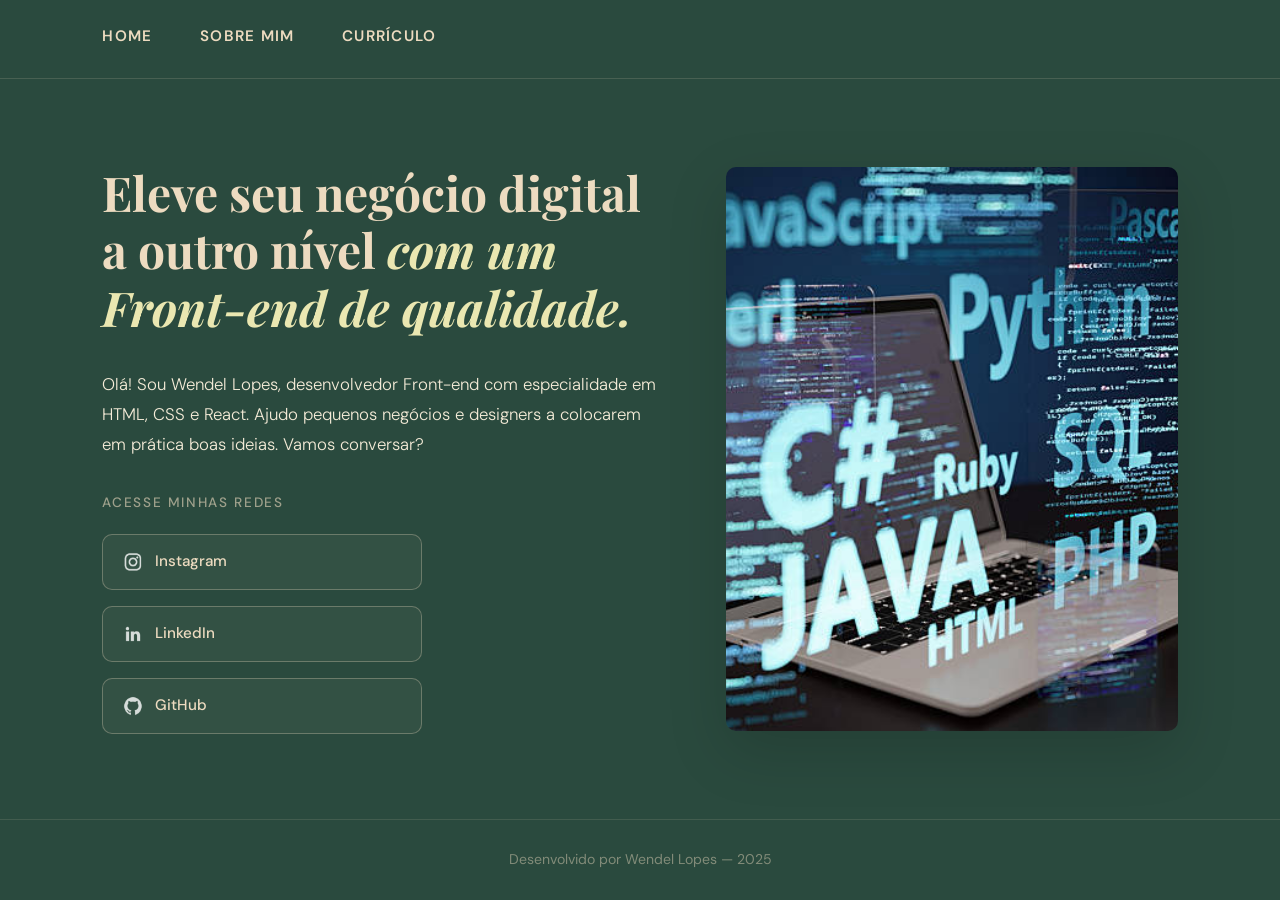
==== index.html @ 4afd9ea7 "Add files via upload" ====
<!DOCTYPE html>
<html lang="pt-br">
<head>
    <meta charset="UTF-8">
    <meta http-equiv="X-UA-Compatible" content="IE=edge">
    <meta name="viewport" content="width=device-width, initial-scale=1.0">
    <title>Wendel Lopes — Portfólio</title>
    <link rel="stylesheet" href="style.css">
</head>
<body>

    <header class="cabecalho">
        <nav class="cabecalho__menu">
            <a class="cabecalho__menu__link" href="index.html">Home</a>
            <a class="cabecalho__menu__link" href="about.html">Sobre mim</a>
            <a class="cabecalho__menu__link" href="curriculo.html">Currículo</a>
        </nav>
    </header>

    <main class="apresentacao home-layout">

        <section class="apresentacao__conteudo">
            <h1 class="apresentacao__conteudo__titulo">
                Eleve seu negócio digital a outro nível
                <strong class="titulo-destaque"> com um Front-end de qualidade.</strong>
            </h1>
            <p class="apresentacao__conteudo__texto">
                Olá! Sou Wendel Lopes, desenvolvedor Front-end com especialidade em HTML, CSS e React.
                Ajudo pequenos negócios e designers a colocarem em prática boas ideias. Vamos conversar?
            </p>

            <div class="apresentacao__links">
                <h2 class="apresentacao__links__subtitulo">Acesse minhas redes</h2>

                <a class="apresentacao__links__navegacao" href="https://www.instagram.com/lt_wendel/" target="_blank">
                    <img class="imagens_links" src="instagram.png" alt="Instagram">
                    Instagram
                </a>
                <a class="apresentacao__links__navegacao" href="https://www.linkedin.com/in/wendel-teodoro" target="_blank">
                    <img class="imagens_links" src="linkedin.png" alt="LinkedIn">
                    LinkedIn
                </a>
                <a class="apresentacao__links__navegacao" href="https://github.com/ltwendellopes" target="_blank">
                    <img class="imagens_links" src="github.png" alt="GitHub">
                    GitHub
                </a>
            </div>
        </section>

        <img class="apresentacao__imagem" src="imagemprogramacao.jpg" alt="Wendel Lopes">

    </main>

    <footer class="rodape">
        <p>Desenvolvido por Wendel Lopes &mdash; 2025</p>
    </footer>

</body>
</html>
---- style.css ----
@import url('https://fonts.googleapis.com/css2?family=Playfair+Display:wght@700;900&family=DM+Sans:wght@300;400;500;600&display=swap');

:root {
    --verde-escuro:   #2A4A3E;
    --verde-medio:    #3C6255;
    --verde-claro:    #4E7A68;
    --creme:          #EDDBC0;
    --creme-claro:    #F5ECD8;
    --creme-hover:    #EAE7B1;
    --texto-escuro:   #1A1A1A;
    --texto-medio:    #3A3A3A;
    --branco:         #FFFFFF;
    --sombra:         rgba(0,0,0,0.15);

    --fonte-titulo:  'Playfair Display', serif;
    --fonte-corpo:   'DM Sans', sans-serif;

    --raio:   10px;
    --trans:  0.3s ease;
}

*, *::before, *::after {
    margin: 0;
    padding: 0;
    box-sizing: border-box;
}

html { scroll-behavior: smooth; }

body {
    background-color: var(--verde-escuro);
    color: var(--texto-escuro);
    font-family: var(--fonte-corpo);
    min-height: 100vh;
    display: flex;
    flex-direction: column;
    line-height: 1.7;
}

/* ── HEADER ── */
.cabecalho {
    padding: 24px 8%;
    position: sticky;
    top: 0;
    z-index: 100;
    background-color: var(--verde-escuro);
    border-bottom: 1px solid rgba(237,219,192,0.15);
    backdrop-filter: blur(8px);
}

.cabecalho__menu {
    display: flex;
    gap: 48px;
    align-items: center;
}

.cabecalho__menu__link {
    font-family: var(--fonte-corpo);
    font-size: 0.95rem;
    font-weight: 600;
    letter-spacing: 0.08em;
    text-transform: uppercase;
    color: var(--creme);
    text-decoration: none;
    position: relative;
    padding-bottom: 4px;
    transition: color var(--trans);
}

.cabecalho__menu__link::after {
    content: '';
    position: absolute;
    bottom: 0; left: 0;
    width: 0; height: 2px;
    background: var(--creme-hover);
    transition: width var(--trans);
}

.cabecalho__menu__link:hover { color: var(--creme-hover); }
.cabecalho__menu__link:hover::after { width: 100%; }

/* ── MAIN / LAYOUTS ── */
.apresentacao {
    flex: 1;
    display: flex;
    padding: 6% 8%;
    gap: 64px;
}

.home-layout {
    flex-direction: row;
    align-items: center;
    justify-content: space-between;
}

.curriculo-layout {
    flex-direction: column;
    align-items: center;
    justify-content: flex-start;
}

/* ── CONTEÚDO ── */
.apresentacao__conteudo {
    display: flex;
    flex-direction: column;
    gap: 32px;
}

.home-layout .apresentacao__conteudo   { width: 52%; }
.curriculo-layout .apresentacao__conteudo { width: 100%; max-width: 860px; }

.apresentacao__conteudo__titulo {
    font-family: var(--fonte-titulo);
    font-size: clamp(2rem, 4vw, 3rem);
    font-weight: 700;
    color: var(--creme);
    line-height: 1.2;
}

.titulo-destaque {
    color: var(--creme-hover);
    font-style: italic;
}

.apresentacao__conteudo__texto {
    font-size: 1.05rem;
    color: var(--creme-claro);
    line-height: 1.8;
    font-weight: 300;
}

/* ── IMAGEM ── */
.apresentacao__imagem {
    width: 42%;
    max-width: 460px;
    height: auto;
    border-radius: var(--raio);
    object-fit: cover;
    box-shadow: 0 20px 60px var(--sombra);
    aspect-ratio: 4/5;
}

.curriculo-layout .apresentacao__imagem { display: none; }

/* ── LINKS / REDES ── */
.apresentacao__links {
    display: flex;
    flex-direction: column;
    gap: 16px;
}

.apresentacao__links__subtitulo {
    font-family: var(--fonte-corpo);
    font-weight: 500;
    font-size: 0.85rem;
    letter-spacing: 0.12em;
    text-transform: uppercase;
    color: rgba(237,219,192,0.6);
    margin-bottom: 4px;
}

.apresentacao__links__navegacao {
    display: flex;
    align-items: center;
    gap: 12px;
    max-width: 320px;
    padding: 14px 20px;
    border-radius: var(--raio);
    font-size: 0.95rem;
    font-weight: 500;
    font-family: var(--fonte-corpo);
    color: var(--creme);
    text-decoration: none;
    border: 1px solid rgba(237,219,192,0.3);
    background: rgba(237,219,192,0.05);
    transition: background var(--trans), border-color var(--trans), transform var(--trans);
}

.apresentacao__links__navegacao:hover {
    background: rgba(237,219,192,0.12);
    border-color: var(--creme);
    transform: translateX(4px);
}

.imagens_links {
    width: 20px;
    height: 20px;
    filter: brightness(0) invert(1) opacity(0.8);
}

/* ── CURRÍCULO ── */
.secao-titulo {
    font-family: var(--fonte-titulo);
    font-size: 1.6rem;
    font-weight: 700;
    color: var(--creme);
    padding-bottom: 12px;
    border-bottom: 1px solid rgba(237,219,192,0.25);
    margin-bottom: 8px;
}

.lista-curriculo {
    list-style: none;
    margin: 0;
    display: flex;
    flex-direction: column;
    gap: 24px;
}

.experiencia {
    background: rgba(237,219,192,0.06);
    border: 1px solid rgba(237,219,192,0.12);
    border-radius: var(--raio);
    padding: 28px 32px;
    transition: background var(--trans);
}

.experiencia:hover {
    background: rgba(237,219,192,0.1);
}

.experiencia__cargo {
    font-family: var(--fonte-titulo);
    font-size: 1.15rem;
    font-weight: 700;
    color: var(--creme);
    margin-bottom: 6px;
}

.experiencia__empresa {
    font-size: 0.88rem;
    font-weight: 600;
    letter-spacing: 0.07em;
    text-transform: uppercase;
    color: var(--creme-hover);
    margin-bottom: 4px;
}

.periodo {
    display: inline-block;
    font-size: 0.82rem;
    font-weight: 500;
    color: rgba(237,219,192,0.55);
    background: rgba(237,219,192,0.08);
    padding: 3px 10px;
    border-radius: 20px;
    margin-bottom: 16px;
    letter-spacing: 0.04em;
}

.descricao {
    font-size: 0.97rem;
    color: var(--creme-claro);
    line-height: 1.85;
    font-weight: 300;
}

/* listas de formação e estudos */
.lista-simples {
    list-style: none;
    margin: 0;
    display: flex;
    flex-direction: column;
    gap: 12px;
}

.lista-simples li {
    font-family: var(--fonte-corpo);
    font-size: 0.97rem;
    color: var(--creme-claro);
    font-weight: 300;
    padding-left: 20px;
    position: relative;
    line-height: 1.6;
    margin-bottom: 0;
}

.lista-simples li::before {
    content: '▸';
    position: absolute;
    left: 0;
    color: var(--creme-hover);
    font-size: 0.85rem;
}

/* ── SOBRE MIM ── */
.sobre-texto {
    font-size: 1.05rem;
    color: var(--creme-claro);
    line-height: 1.9;
    font-weight: 300;
    white-space: pre-line;
}

/* ── RODAPÉ ── */
.rodape {
    background-color: var(--verde-escuro);
    border-top: 1px solid rgba(237,219,192,0.12);
    padding: 28px 8%;
    text-align: center;
    font-family: var(--fonte-corpo);
    font-size: 0.88rem;
    font-weight: 400;
    color: rgba(237,219,192,0.45);
    margin-top: auto;
}

/* ── RESPONSIVO ── */
@media (max-width: 1024px) {
    .apresentacao { padding: 8% 5%; gap: 40px; }
    .home-layout { flex-direction: column-reverse; align-items: center; text-align: center; }
    .home-layout .apresentacao__conteudo { width: 100%; align-items: center; }
    .apresentacao__links { align-items: center; }
    .apresentacao__imagem { width: 70%; max-width: 320px; }
    .cabecalho__menu { gap: 28px; justify-content: center; }
}

@media (max-width: 600px) {
    .apresentacao__conteudo__titulo { font-size: 1.75rem; }
    .cabecalho__menu { gap: 20px; }
    .cabecalho__menu__link { font-size: 0.82rem; }
    .experiencia { padding: 20px 18px; }
}
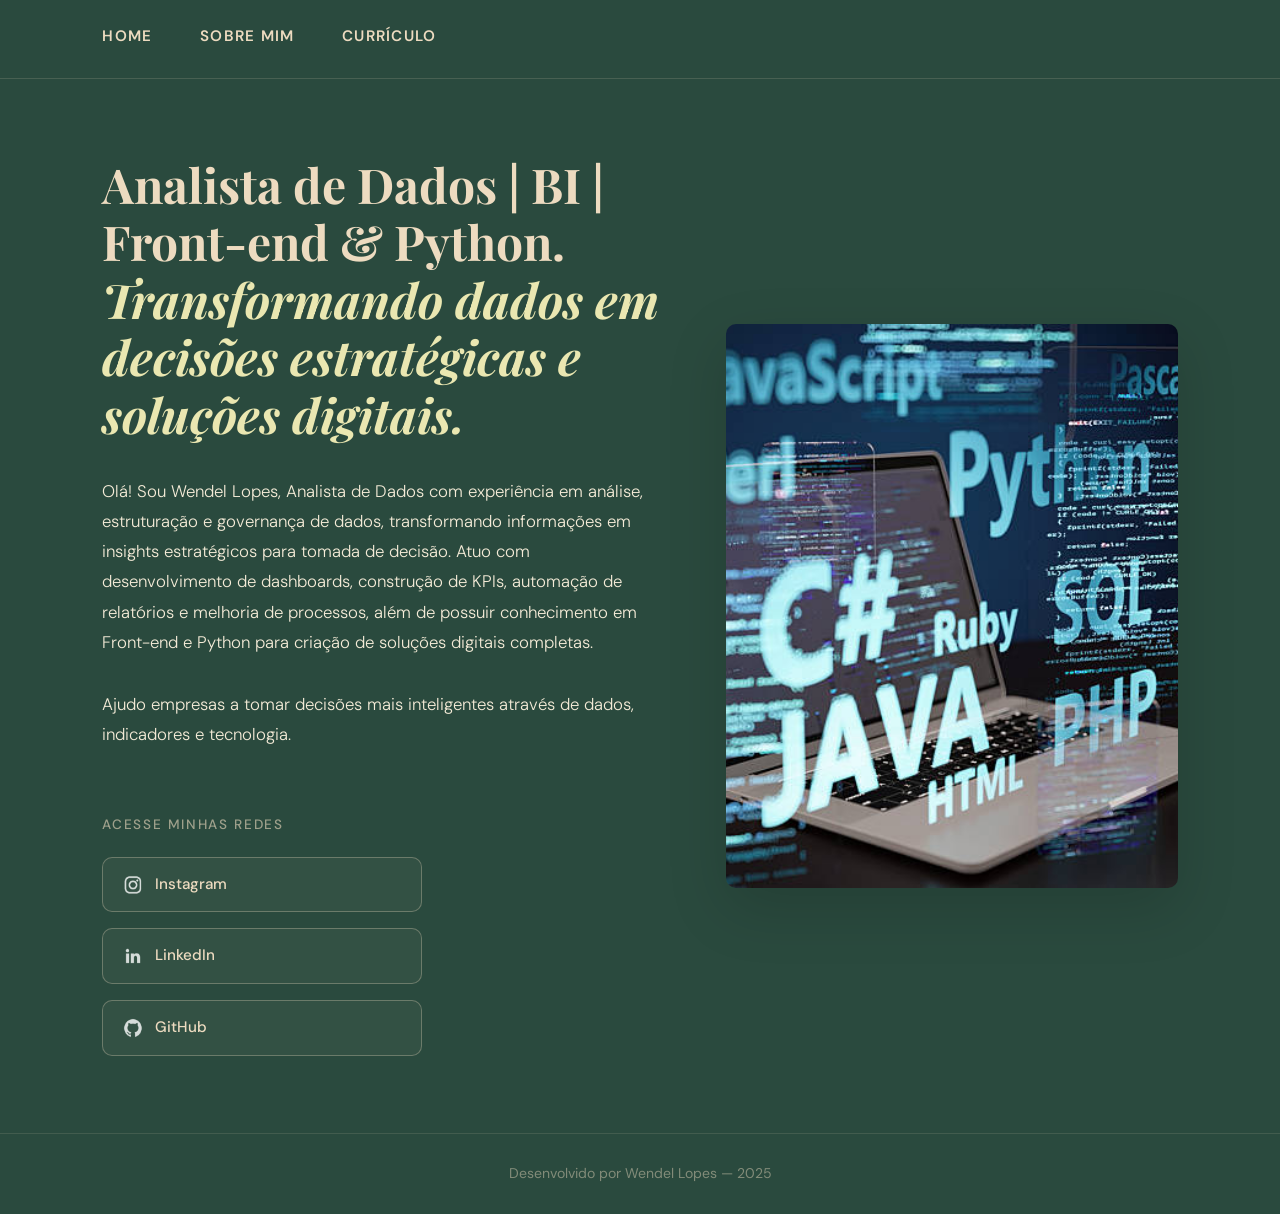
==== commit 2726342e: "Add files via upload" ====
--- a/index.html
+++ b/index.html
@@ -21,12 +21,18 @@
 
         <section class="apresentacao__conteudo">
             <h1 class="apresentacao__conteudo__titulo">
-                Eleve seu negócio digital a outro nível
-                <strong class="titulo-destaque"> com um Front-end de qualidade.</strong>
+                Analista de Dados | BI | Front-end & Python.
+                <strong class="titulo-destaque"> Transformando dados em decisões estratégicas e soluções digitais.</strong>
             </h1>
             <p class="apresentacao__conteudo__texto">
-                Olá! Sou Wendel Lopes, desenvolvedor Front-end com especialidade em HTML, CSS e React.
-                Ajudo pequenos negócios e designers a colocarem em prática boas ideias. Vamos conversar?
+                Olá! Sou Wendel Lopes, Analista de Dados com experiência em análise, estruturação e governança de dados, 
+transformando informações em insights estratégicos para tomada de decisão.
+
+Atuo com desenvolvimento de dashboards, construção de KPIs, automação de relatórios e melhoria de processos, 
+além de possuir conhecimento em Front-end e Python para criação de soluções digitais completas.
+             <p class="apresentacao__conteudo__texto">
+Ajudo empresas a tomar decisões mais inteligentes através de dados, indicadores e tecnologia.
+            </p>
             </p>
 
             <div class="apresentacao__links">
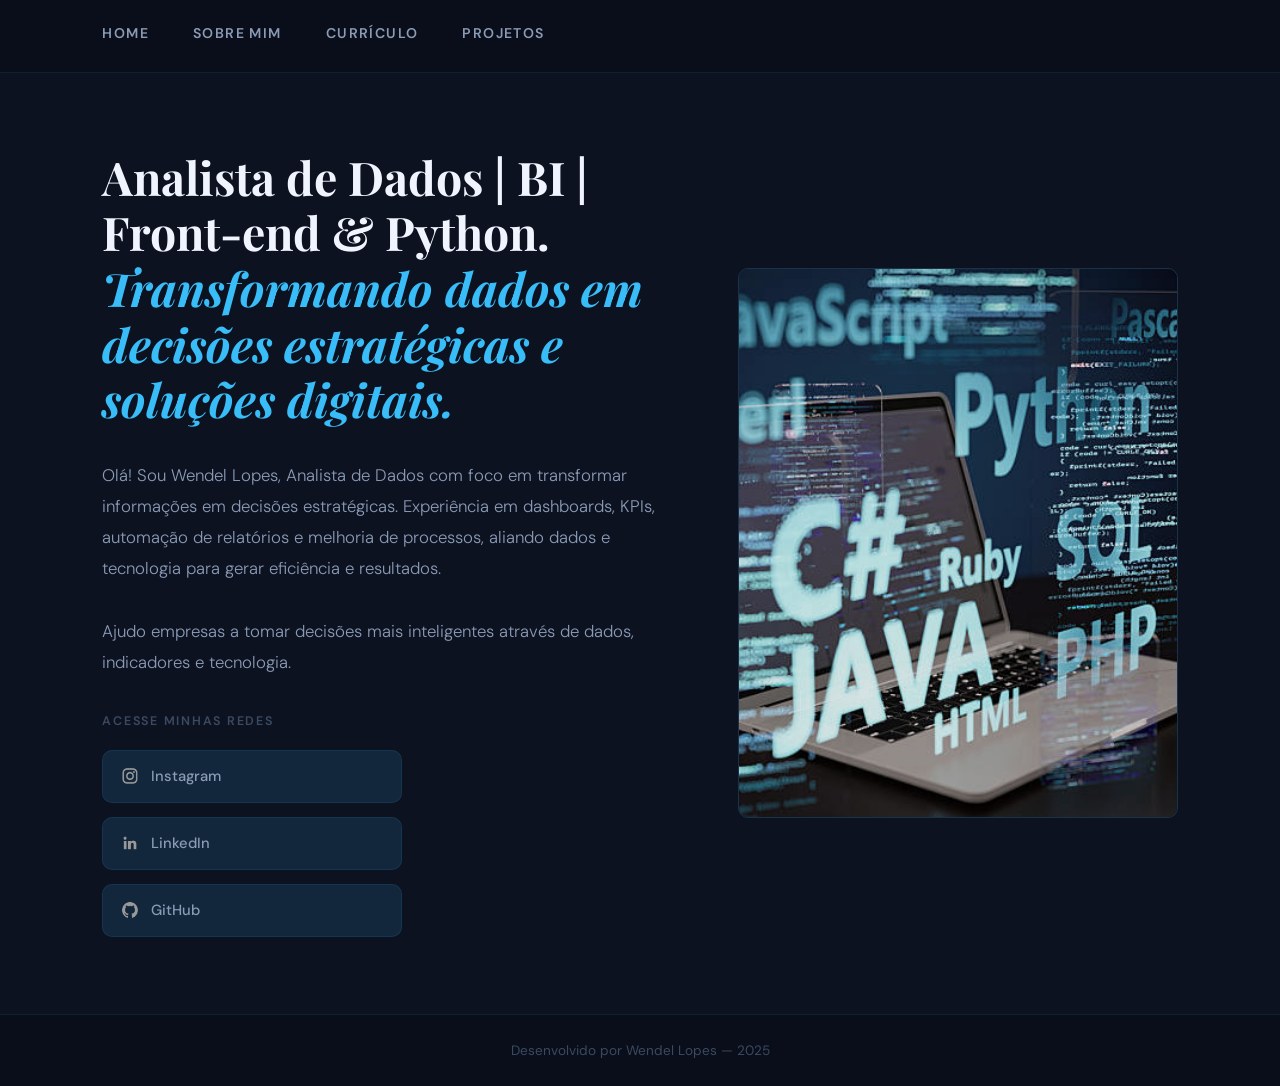
==== commit e0ccba0f: "Add files via upload" ====
--- a/index.html
+++ b/index.html
@@ -14,6 +14,7 @@
             <a class="cabecalho__menu__link" href="index.html">Home</a>
             <a class="cabecalho__menu__link" href="about.html">Sobre mim</a>
             <a class="cabecalho__menu__link" href="curriculo.html">Currículo</a>
+            <a class="cabecalho__menu__link" href="projetos.html">Projetos</a>
         </nav>
     </header>
 
@@ -25,14 +26,9 @@
                 <strong class="titulo-destaque"> Transformando dados em decisões estratégicas e soluções digitais.</strong>
             </h1>
             <p class="apresentacao__conteudo__texto">
-                Olá! Sou Wendel Lopes, Analista de Dados com experiência em análise, estruturação e governança de dados, 
-transformando informações em insights estratégicos para tomada de decisão.
-
-Atuo com desenvolvimento de dashboards, construção de KPIs, automação de relatórios e melhoria de processos, 
-além de possuir conhecimento em Front-end e Python para criação de soluções digitais completas.
-             <p class="apresentacao__conteudo__texto">
-Ajudo empresas a tomar decisões mais inteligentes através de dados, indicadores e tecnologia.
-            </p>
+                Olá! Sou Wendel Lopes, 
+                Analista de Dados com foco em transformar informações em decisões estratégicas. Experiência em dashboards, KPIs, automação de relatórios e melhoria de processos, aliando dados e tecnologia para gerar eficiência e resultados.
+                <p class="apresentacao__conteudo__texto">   Ajudo empresas a tomar decisões mais inteligentes através de dados, indicadores e tecnologia.
             </p>
 
             <div class="apresentacao__links">
--- a/style.css
+++ b/style.css
@@ -1,35 +1,32 @@
 @import url('https://fonts.googleapis.com/css2?family=Playfair+Display:wght@700;900&family=DM+Sans:wght@300;400;500;600&display=swap');
 
 :root {
-    --verde-escuro:   #2A4A3E;
-    --verde-medio:    #3C6255;
-    --verde-claro:    #4E7A68;
-    --creme:          #EDDBC0;
-    --creme-claro:    #F5ECD8;
-    --creme-hover:    #EAE7B1;
-    --texto-escuro:   #1A1A1A;
-    --texto-medio:    #3A3A3A;
-    --branco:         #FFFFFF;
-    --sombra:         rgba(0,0,0,0.15);
-
-    --fonte-titulo:  'Playfair Display', serif;
-    --fonte-corpo:   'DM Sans', sans-serif;
-
-    --raio:   10px;
-    --trans:  0.3s ease;
-}
-
-*, *::before, *::after {
-    margin: 0;
-    padding: 0;
-    box-sizing: border-box;
-}
-
+    --bg-deep:      #0A0E1A;
+    --bg-base:      #0D1221;
+    --bg-raised:    #111827;
+    --bg-surface:   #1A2540;
+    --azul:         #38BDF8;
+    --azul-escuro:  #0EA5E9;
+    --azul-dim:     rgba(56,189,248,0.12);
+    --azul-border:  rgba(56,189,248,0.22);
+    --texto-prim:   #F0F4FF;
+    --texto-sec:    #8A9BB5;
+    --texto-hint:   #3A4A60;
+    --borda:        rgba(56,189,248,0.1);
+
+    --fonte-titulo: 'Playfair Display', serif;
+    --fonte-corpo:  'DM Sans', sans-serif;
+
+    --raio:  10px;
+    --trans: 0.25s ease;
+}
+
+*, *::before, *::after { margin: 0; padding: 0; box-sizing: border-box; }
 html { scroll-behavior: smooth; }
 
 body {
-    background-color: var(--verde-escuro);
-    color: var(--texto-escuro);
+    background-color: var(--bg-base);
+    color: var(--texto-prim);
     font-family: var(--fonte-corpo);
     min-height: 100vh;
     display: flex;
@@ -39,28 +36,24 @@
 
 /* ── HEADER ── */
 .cabecalho {
-    padding: 24px 8%;
+    padding: 22px 8%;
     position: sticky;
     top: 0;
     z-index: 100;
-    background-color: var(--verde-escuro);
-    border-bottom: 1px solid rgba(237,219,192,0.15);
-    backdrop-filter: blur(8px);
-}
-
-.cabecalho__menu {
-    display: flex;
-    gap: 48px;
-    align-items: center;
-}
+    background-color: var(--bg-deep);
+    border-bottom: 1px solid var(--borda);
+    backdrop-filter: blur(10px);
+}
+
+.cabecalho__menu { display: flex; gap: 44px; align-items: center; }
 
 .cabecalho__menu__link {
     font-family: var(--fonte-corpo);
-    font-size: 0.95rem;
+    font-size: 0.88rem;
     font-weight: 600;
-    letter-spacing: 0.08em;
+    letter-spacing: 0.1em;
     text-transform: uppercase;
-    color: var(--creme);
+    color: var(--texto-sec);
     text-decoration: none;
     position: relative;
     padding-bottom: 4px;
@@ -72,14 +65,15 @@
     position: absolute;
     bottom: 0; left: 0;
     width: 0; height: 2px;
-    background: var(--creme-hover);
+    background: var(--azul);
+    border-radius: 2px;
     transition: width var(--trans);
 }
 
-.cabecalho__menu__link:hover { color: var(--creme-hover); }
+.cabecalho__menu__link:hover { color: var(--azul); }
 .cabecalho__menu__link:hover::after { width: 100%; }
 
-/* ── MAIN / LAYOUTS ── */
+/* ── MAIN ── */
 .apresentacao {
     flex: 1;
     display: flex;
@@ -106,56 +100,53 @@
     gap: 32px;
 }
 
-.home-layout .apresentacao__conteudo   { width: 52%; }
+.home-layout .apresentacao__conteudo    { width: 52%; }
 .curriculo-layout .apresentacao__conteudo { width: 100%; max-width: 860px; }
 
 .apresentacao__conteudo__titulo {
     font-family: var(--fonte-titulo);
-    font-size: clamp(2rem, 4vw, 3rem);
+    font-size: clamp(1.9rem, 4vw, 2.9rem);
     font-weight: 700;
-    color: var(--creme);
+    color: var(--texto-prim);
     line-height: 1.2;
 }
 
 .titulo-destaque {
-    color: var(--creme-hover);
+    color: var(--azul);
     font-style: italic;
 }
 
 .apresentacao__conteudo__texto {
     font-size: 1.05rem;
-    color: var(--creme-claro);
-    line-height: 1.8;
+    color: var(--texto-sec);
+    line-height: 1.85;
     font-weight: 300;
 }
 
 /* ── IMAGEM ── */
 .apresentacao__imagem {
     width: 42%;
-    max-width: 460px;
+    max-width: 440px;
     height: auto;
     border-radius: var(--raio);
     object-fit: cover;
-    box-shadow: 0 20px 60px var(--sombra);
+    border: 1px solid var(--azul-border);
     aspect-ratio: 4/5;
+    filter: brightness(0.9) saturate(0.85);
 }
 
 .curriculo-layout .apresentacao__imagem { display: none; }
 
 /* ── LINKS / REDES ── */
-.apresentacao__links {
-    display: flex;
-    flex-direction: column;
-    gap: 16px;
-}
+.apresentacao__links { display: flex; flex-direction: column; gap: 14px; }
 
 .apresentacao__links__subtitulo {
     font-family: var(--fonte-corpo);
-    font-weight: 500;
-    font-size: 0.85rem;
-    letter-spacing: 0.12em;
+    font-weight: 600;
+    font-size: 0.78rem;
+    letter-spacing: 0.14em;
     text-transform: uppercase;
-    color: rgba(237,219,192,0.6);
+    color: var(--texto-hint);
     margin-bottom: 4px;
 }
 
@@ -163,40 +154,55 @@
     display: flex;
     align-items: center;
     gap: 12px;
-    max-width: 320px;
-    padding: 14px 20px;
+    max-width: 300px;
+    padding: 13px 18px;
     border-radius: var(--raio);
-    font-size: 0.95rem;
+    font-size: 0.92rem;
     font-weight: 500;
     font-family: var(--fonte-corpo);
-    color: var(--creme);
+    color: var(--texto-sec);
     text-decoration: none;
-    border: 1px solid rgba(237,219,192,0.3);
-    background: rgba(237,219,192,0.05);
-    transition: background var(--trans), border-color var(--trans), transform var(--trans);
+    border: 1px solid var(--borda);
+    background: var(--azul-dim);
+    transition: background var(--trans), border-color var(--trans), color var(--trans), transform var(--trans);
 }
 
 .apresentacao__links__navegacao:hover {
-    background: rgba(237,219,192,0.12);
-    border-color: var(--creme);
-    transform: translateX(4px);
+    background: rgba(56,189,248,0.16);
+    border-color: var(--azul);
+    color: var(--azul);
+    transform: translateX(5px);
 }
 
 .imagens_links {
-    width: 20px;
-    height: 20px;
-    filter: brightness(0) invert(1) opacity(0.8);
-}
-
-/* ── CURRÍCULO ── */
+    width: 18px;
+    height: 18px;
+    filter: brightness(0) invert(0.6);
+    transition: filter var(--trans);
+}
+
+.apresentacao__links__navegacao:hover .imagens_links {
+    filter: brightness(0) saturate(100%) invert(67%) sepia(80%) saturate(400%) hue-rotate(170deg);
+}
+
+/* ── SOBRE MIM ── */
+.sobre-texto {
+    font-size: 1.05rem;
+    color: var(--texto-sec);
+    line-height: 1.9;
+    font-weight: 300;
+    white-space: pre-line;
+}
+
+/* ── CURRÍCULO — seções ── */
 .secao-titulo {
     font-family: var(--fonte-titulo);
-    font-size: 1.6rem;
+    font-size: 1.5rem;
     font-weight: 700;
-    color: var(--creme);
+    color: var(--texto-prim);
     padding-bottom: 12px;
-    border-bottom: 1px solid rgba(237,219,192,0.25);
-    margin-bottom: 8px;
+    border-bottom: 1px solid var(--borda);
+    margin-bottom: 4px;
 }
 
 .lista-curriculo {
@@ -204,70 +210,76 @@
     margin: 0;
     display: flex;
     flex-direction: column;
-    gap: 24px;
-}
-
+    gap: 20px;
+}
+
+/* ── CARD DE EXPERIÊNCIA ── */
 .experiencia {
-    background: rgba(237,219,192,0.06);
-    border: 1px solid rgba(237,219,192,0.12);
-    border-radius: var(--raio);
-    padding: 28px 32px;
-    transition: background var(--trans);
+    background: var(--azul-dim);
+    border: 1px solid var(--azul-border);
+    border-left: 3px solid var(--azul);
+    border-radius: 0 var(--raio) var(--raio) 0;
+    padding: 24px 28px;
+    transition: background var(--trans), border-color var(--trans);
 }
 
 .experiencia:hover {
-    background: rgba(237,219,192,0.1);
+    background: rgba(56,189,248,0.09);
+    border-color: rgba(56,189,248,0.4);
+    border-left-color: var(--azul);
 }
 
 .experiencia__cargo {
     font-family: var(--fonte-titulo);
-    font-size: 1.15rem;
+    font-size: 1.1rem;
     font-weight: 700;
-    color: var(--creme);
+    color: var(--texto-prim);
+    margin-bottom: 4px;
+}
+
+.experiencia__empresa {
+    font-size: 0.82rem;
+    font-weight: 600;
+    letter-spacing: 0.09em;
+    text-transform: uppercase;
+    color: var(--azul);
     margin-bottom: 6px;
-}
-
-.experiencia__empresa {
-    font-size: 0.88rem;
-    font-weight: 600;
-    letter-spacing: 0.07em;
-    text-transform: uppercase;
-    color: var(--creme-hover);
-    margin-bottom: 4px;
+    opacity: 0.85;
 }
 
 .periodo {
     display: inline-block;
-    font-size: 0.82rem;
+    font-size: 0.78rem;
     font-weight: 500;
-    color: rgba(237,219,192,0.55);
-    background: rgba(237,219,192,0.08);
-    padding: 3px 10px;
+    color: var(--azul);
+    background: rgba(56,189,248,0.1);
+    border: 1px solid rgba(56,189,248,0.2);
+    padding: 2px 10px;
     border-radius: 20px;
     margin-bottom: 16px;
     letter-spacing: 0.04em;
 }
 
 .descricao {
-    font-size: 0.97rem;
-    color: var(--creme-claro);
+    font-size: 0.95rem;
+    color: var(--texto-sec);
     line-height: 1.85;
     font-weight: 300;
 }
 
-/* listas de formação e estudos */
+/* ── LISTAS SIMPLES (graduação / cursos) ── */
 .lista-simples {
     list-style: none;
     margin: 0;
     display: flex;
     flex-direction: column;
-    gap: 12px;
+    gap: 10px;
 }
 
 .lista-simples li {
     font-family: var(--fonte-corpo);
     font-size: 0.97rem;
-    color: var(--creme-claro);
+    color: var(--texto-sec);
     font-weight: 300;
     padding-left: 20px;
     position: relative;
@@ -279,29 +291,20 @@
     content: '▸';
     position: absolute;
     left: 0;
-    color: var(--creme-hover);
-    font-size: 0.85rem;
-}
-
-/* ── SOBRE MIM ── */
-.sobre-texto {
-    font-size: 1.05rem;
-    color: var(--creme-claro);
-    line-height: 1.9;
-    font-weight: 300;
-    white-space: pre-line;
+    color: var(--azul);
+    font-size: 0.8rem;
+    top: 3px;
 }
 
 /* ── RODAPÉ ── */
 .rodape {
-    background-color: var(--verde-escuro);
-    border-top: 1px solid rgba(237,219,192,0.12);
-    padding: 28px 8%;
+    background-color: var(--bg-deep);
+    border-top: 1px solid var(--borda);
+    padding: 24px 8%;
     text-align: center;
     font-family: var(--fonte-corpo);
-    font-size: 0.88rem;
-    font-weight: 400;
-    color: rgba(237,219,192,0.45);
+    font-size: 0.85rem;
+    color: var(--texto-hint);
     margin-top: auto;
 }
 
@@ -311,13 +314,15 @@
     .home-layout { flex-direction: column-reverse; align-items: center; text-align: center; }
     .home-layout .apresentacao__conteudo { width: 100%; align-items: center; }
     .apresentacao__links { align-items: center; }
-    .apresentacao__imagem { width: 70%; max-width: 320px; }
+    .apresentacao__imagem { width: 65%; max-width: 300px; }
     .cabecalho__menu { gap: 28px; justify-content: center; }
+    .apresentacao__links__navegacao { max-width: 100%; width: 280px; }
 }
 
 @media (max-width: 600px) {
-    .apresentacao__conteudo__titulo { font-size: 1.75rem; }
-    .cabecalho__menu { gap: 20px; }
-    .cabecalho__menu__link { font-size: 0.82rem; }
-    .experiencia { padding: 20px 18px; }
-}
+    .apresentacao__conteudo__titulo { font-size: 1.7rem; }
+    .cabecalho__menu { gap: 18px; }
+    .cabecalho__menu__link { font-size: 0.78rem; }
+    .experiencia { padding: 18px 16px; }
+    .apresentacao { padding: 10% 5%; }
+}
